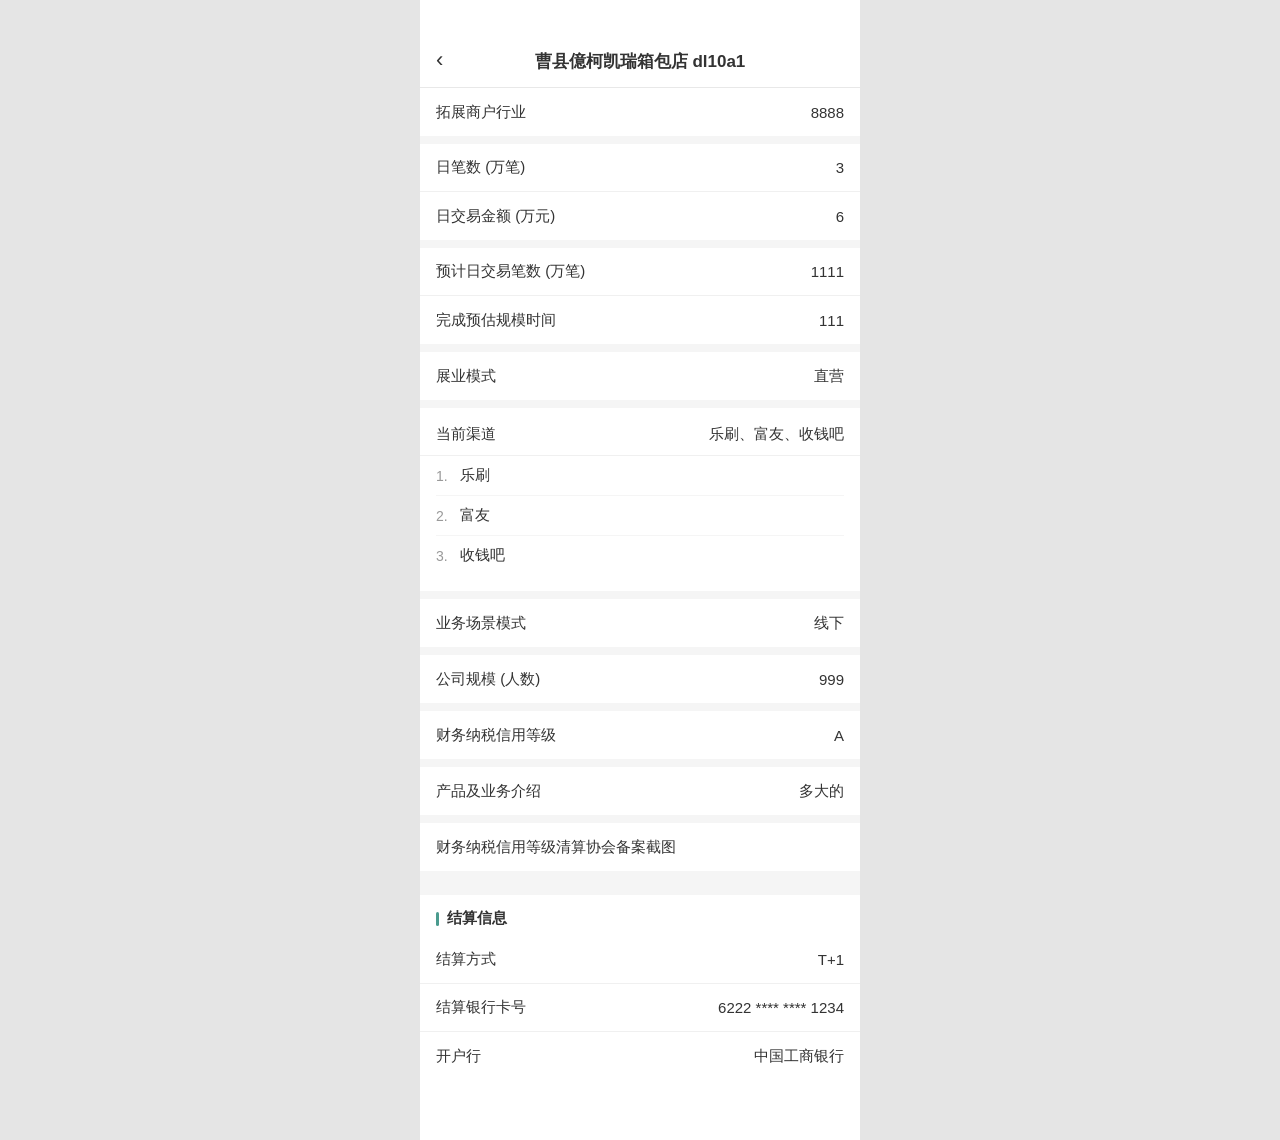
==== mobile-review.html @ 7aaad368 "feat: 新增审核页面原型(渠道平铺展示)并更新PRD" ====
<!DOCTYPE html>
<html lang="zh-CN">
<head>
  <meta charset="UTF-8" />
  <meta name="viewport" content="width=device-width, initial-scale=1.0, maximum-scale=1.0, user-scalable=no" />
  <title>当前渠道审核</title>
  <style>
    * { box-sizing: border-box; margin: 0; padding: 0; }
    body {
      font-family: -apple-system, BlinkMacSystemFont, "PingFang SC", "Microsoft YaHei", sans-serif;
      background: #e5e5e5;
      min-height: 100vh;
      display: flex;
      align-items: flex-start;
      justify-content: center;
      overflow-x: hidden;
    }

    .phone-frame {
      width: 100%;
      max-width: 440px;
      min-height: 100vh;
      background: #f5f5f5;
      position: relative;
      margin: 0 auto;
    }

    /* ========== 顶部导航 ========== */
    .navbar {
      height: 88px;
      background: #fff;
      display: flex;
      align-items: flex-end;
      justify-content: center;
      padding: 0 16px 14px;
      position: sticky;
      top: 0;
      z-index: 10;
      border-bottom: 0.5px solid #e8e8e8;
    }
    .navbar .nav-back {
      position: absolute;
      left: 16px;
      bottom: 14px;
      font-size: 22px;
      color: #333;
      cursor: pointer;
      width: 40px;
      text-align: left;
    }
    .navbar .nav-title {
      font-size: 17px;
      font-weight: 600;
      color: #333;
    }

    /* ========== 审核只读行 ========== */
    .review-section {
      background: #fff;
      margin-bottom: 8px;
    }
    .review-section-title {
      font-size: 14px;
      font-weight: 600;
      color: #333;
      padding: 14px 16px 8px;
    }
    .review-row {
      display: flex;
      align-items: center;
      padding: 14px 16px;
      border-bottom: 0.5px solid #f0f0f0;
      min-height: 48px;
    }
    .review-row:last-child { border-bottom: none; }
    .review-row .row-label {
      flex: 1;
      font-size: 15px;
      color: #333;
    }
    .review-row .row-value {
      font-size: 15px;
      color: #333;
      text-align: right;
      max-width: 55%;
      word-break: break-all;
    }

    /* ========== 渠道平铺展开区域 ========== */
    .channel-expanded {
      background: #fff;
      margin-bottom: 8px;
      padding-bottom: 4px;
    }
    .channel-expanded .review-row {
      padding-bottom: 8px;
    }
    .channel-expanded .channel-list {
      padding: 0 16px 12px;
    }
    .channel-expanded .channel-item {
      display: flex;
      align-items: center;
      padding: 10px 0;
      border-bottom: 0.5px solid #f5f5f5;
      font-size: 15px;
      color: #333;
    }
    .channel-expanded .channel-item:last-child {
      border-bottom: none;
    }
    .channel-expanded .channel-item .channel-index {
      width: 24px;
      color: #999;
      font-size: 14px;
      flex-shrink: 0;
    }
    .channel-expanded .channel-item .channel-name {
      flex: 1;
    }

    /* ========== 底部结算信息 ========== */
    .section-header {
      display: flex;
      align-items: center;
      padding: 14px 16px 8px;
    }
    .section-header .header-bar {
      width: 3px;
      height: 14px;
      background: #4A9B8E;
      border-radius: 2px;
      margin-right: 8px;
    }
    .section-header .header-text {
      font-size: 15px;
      font-weight: 600;
      color: #333;
    }
  </style>
</head>
<body>

<div class="phone-frame">
  <nav class="navbar">
    <div class="nav-back">‹</div>
    <div class="nav-title">曹县億柯凯瑞箱包店 dl10a1</div>
  </nav>

  <!-- 拓展商户行业 -->
  <div class="review-section">
    <div class="review-row">
      <div class="row-label">拓展商户行业</div>
      <div class="row-value">8888</div>
    </div>
  </div>

  <!-- 贵司存量数据 -->
  <div class="review-section">
    <div class="review-row">
      <div class="row-label">日笔数 (万笔)</div>
      <div class="row-value">3</div>
    </div>
    <div class="review-row">
      <div class="row-label">日交易金额 (万元)</div>
      <div class="row-value">6</div>
    </div>
  </div>

  <!-- 签约我司后预估数据 -->
  <div class="review-section">
    <div class="review-row">
      <div class="row-label">预计日交易笔数 (万笔)</div>
      <div class="row-value">1111</div>
    </div>
    <div class="review-row">
      <div class="row-label">完成预估规模时间</div>
      <div class="row-value">111</div>
    </div>
  </div>

  <!-- 展业模式 -->
  <div class="review-section">
    <div class="review-row">
      <div class="row-label">展业模式</div>
      <div class="row-value">直营</div>
    </div>
  </div>

  <!-- 当前渠道（平铺展开） -->
  <div class="channel-expanded">
    <div class="review-row">
      <div class="row-label">当前渠道</div>
      <div class="row-value">乐刷、富友、收钱吧</div>
    </div>
    <div class="channel-list">
      <div class="channel-item">
        <span class="channel-index">1.</span>
        <span class="channel-name">乐刷</span>
      </div>
      <div class="channel-item">
        <span class="channel-index">2.</span>
        <span class="channel-name">富友</span>
      </div>
      <div class="channel-item">
        <span class="channel-index">3.</span>
        <span class="channel-name">收钱吧</span>
      </div>
    </div>
  </div>

  <!-- 业务场景模式 -->
  <div class="review-section">
    <div class="review-row">
      <div class="row-label">业务场景模式</div>
      <div class="row-value">线下</div>
    </div>
  </div>

  <!-- 公司规模 -->
  <div class="review-section">
    <div class="review-row">
      <div class="row-label">公司规模 (人数)</div>
      <div class="row-value">999</div>
    </div>
  </div>

  <!-- 财务纳税信用等级 -->
  <div class="review-section">
    <div class="review-row">
      <div class="row-label">财务纳税信用等级</div>
      <div class="row-value">A</div>
    </div>
  </div>

  <!-- 产品及业务介绍 -->
  <div class="review-section">
    <div class="review-row">
      <div class="row-label">产品及业务介绍</div>
      <div class="row-value">多大的</div>
    </div>
  </div>

  <!-- 财务纳税信用等级清算协会备案截图 -->
  <div class="review-section">
    <div class="review-row">
      <div class="row-label">财务纳税信用等级清算协会备案截图</div>
      <div class="row-value"></div>
    </div>
  </div>

  <!-- 底部占位 -->
  <div style="height: 16px;"></div>

  <!-- 结算信息 -->
  <div class="review-section" style="margin-bottom: 0; padding-bottom: 60px;">
    <div class="section-header">
      <div class="header-bar"></div>
      <div class="header-text">结算信息</div>
    </div>
    <div class="review-row">
      <div class="row-label">结算方式</div>
      <div class="row-value">T+1</div>
    </div>
    <div class="review-row">
      <div class="row-label">结算银行卡号</div>
      <div class="row-value">6222 **** **** 1234</div>
    </div>
    <div class="review-row">
      <div class="row-label">开户行</div>
      <div class="row-value">中国工商银行</div>
    </div>
  </div>
</div>

</body>
</html>
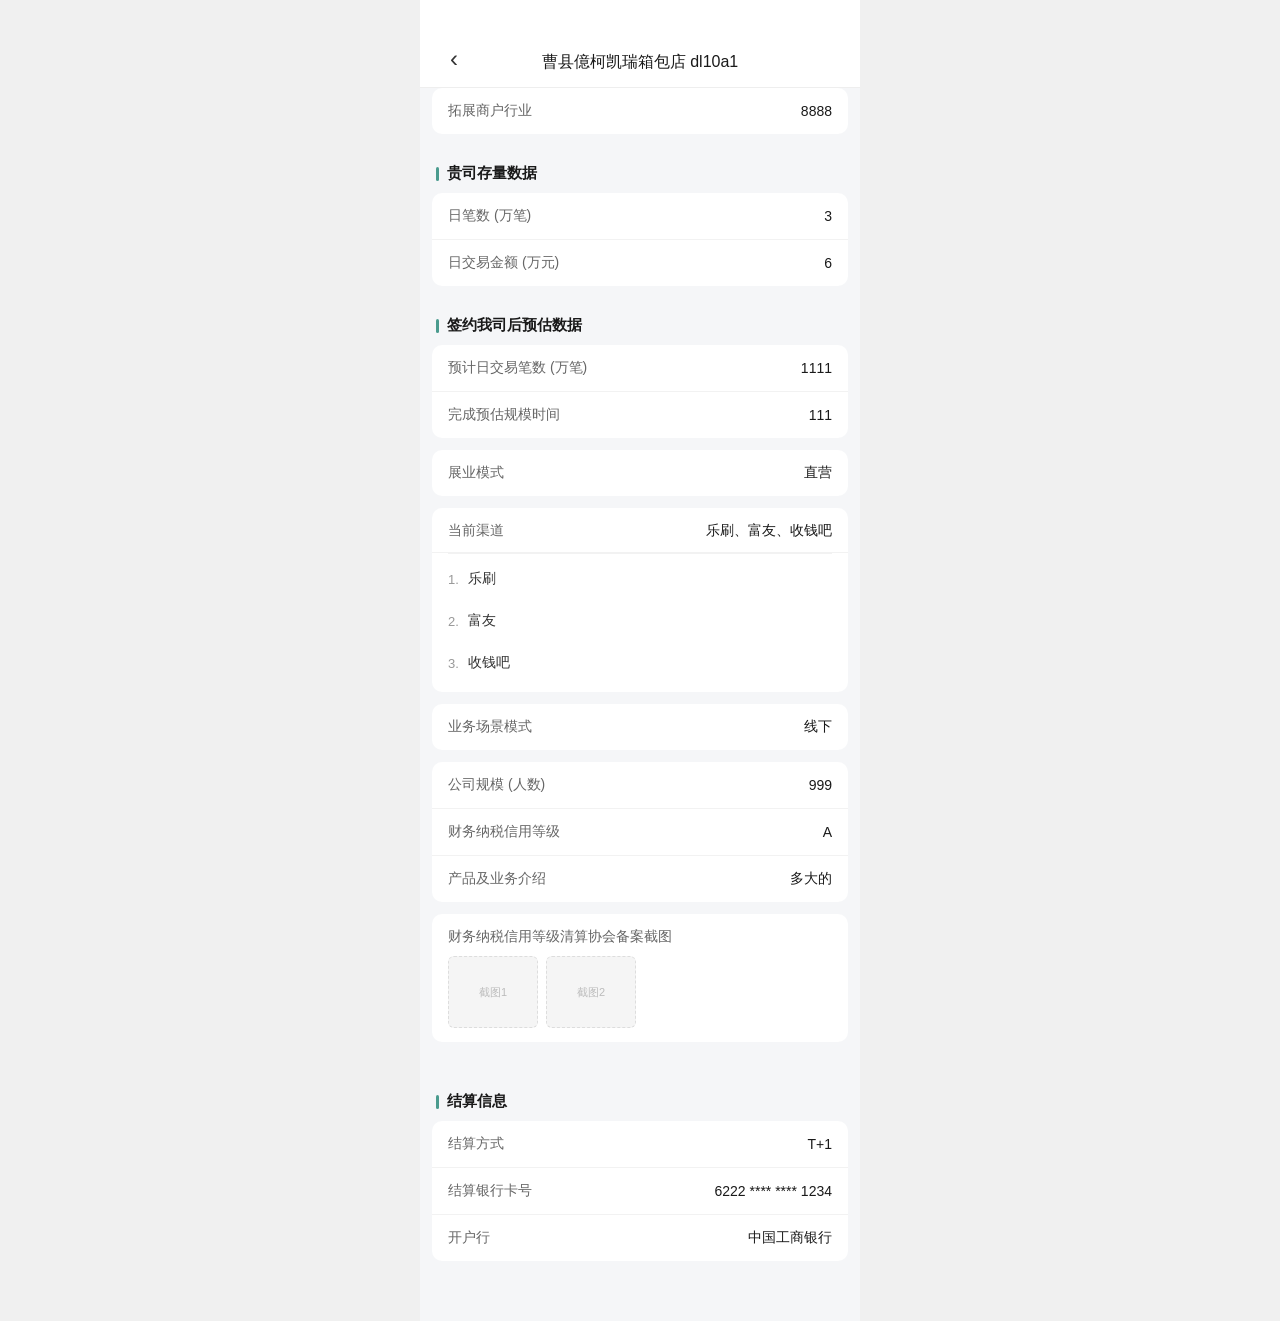
==== commit 566789f8: "style: 重新设计审核页面UI" ====
--- a/mobile-review.html
+++ b/mobile-review.html
@@ -6,23 +6,24 @@
   <title>当前渠道审核</title>
   <style>
     * { box-sizing: border-box; margin: 0; padding: 0; }
+
     body {
-      font-family: -apple-system, BlinkMacSystemFont, "PingFang SC", "Microsoft YaHei", sans-serif;
-      background: #e5e5e5;
+      font-family: -apple-system, BlinkMacSystemFont, "PingFang SC", "Helvetica Neue", "Microsoft YaHei", sans-serif;
+      background: #f0f0f0;
       min-height: 100vh;
       display: flex;
       align-items: flex-start;
       justify-content: center;
-      overflow-x: hidden;
     }
 
     .phone-frame {
       width: 100%;
       max-width: 440px;
       min-height: 100vh;
-      background: #f5f5f5;
+      background: #f5f6f8;
       position: relative;
       margin: 0 auto;
+      padding-bottom: 40px;
     }
 
     /* ========== 顶部导航 ========== */
@@ -36,241 +37,263 @@
       position: sticky;
       top: 0;
       z-index: 10;
-      border-bottom: 0.5px solid #e8e8e8;
+      border-bottom: 0.5px solid #eee;
     }
     .navbar .nav-back {
       position: absolute;
       left: 16px;
       bottom: 14px;
-      font-size: 22px;
+      font-size: 24px;
       color: #333;
       cursor: pointer;
-      width: 40px;
-      text-align: left;
+      width: 36px;
+      text-align: center;
     }
     .navbar .nav-title {
-      font-size: 17px;
-      font-weight: 600;
-      color: #333;
-    }
-
-    /* ========== 审核只读行 ========== */
-    .review-section {
-      background: #fff;
-      margin-bottom: 8px;
-    }
-    .review-section-title {
-      font-size: 14px;
-      font-weight: 600;
-      color: #333;
-      padding: 14px 16px 8px;
-    }
-    .review-row {
+      font-size: 16px;
+      font-weight: 500;
+      color: #1a1a1a;
+    }
+
+    /* ========== 区块标题 ========== */
+    .block-title {
       display: flex;
       align-items: center;
-      padding: 14px 16px;
-      border-bottom: 0.5px solid #f0f0f0;
-      min-height: 48px;
-    }
-    .review-row:last-child { border-bottom: none; }
-    .review-row .row-label {
-      flex: 1;
-      font-size: 15px;
-      color: #333;
-    }
-    .review-row .row-value {
-      font-size: 15px;
-      color: #333;
-      text-align: right;
-      max-width: 55%;
-      word-break: break-all;
-    }
-
-    /* ========== 渠道平铺展开区域 ========== */
-    .channel-expanded {
-      background: #fff;
-      margin-bottom: 8px;
-      padding-bottom: 4px;
-    }
-    .channel-expanded .review-row {
-      padding-bottom: 8px;
-    }
-    .channel-expanded .channel-list {
-      padding: 0 16px 12px;
-    }
-    .channel-expanded .channel-item {
-      display: flex;
-      align-items: center;
-      padding: 10px 0;
-      border-bottom: 0.5px solid #f5f5f5;
-      font-size: 15px;
-      color: #333;
-    }
-    .channel-expanded .channel-item:last-child {
-      border-bottom: none;
-    }
-    .channel-expanded .channel-item .channel-index {
-      width: 24px;
-      color: #999;
-      font-size: 14px;
-      flex-shrink: 0;
-    }
-    .channel-expanded .channel-item .channel-name {
-      flex: 1;
-    }
-
-    /* ========== 底部结算信息 ========== */
-    .section-header {
-      display: flex;
-      align-items: center;
-      padding: 14px 16px 8px;
-    }
-    .section-header .header-bar {
+      padding: 18px 16px 10px;
+    }
+    .block-title .bar {
       width: 3px;
       height: 14px;
       background: #4A9B8E;
       border-radius: 2px;
       margin-right: 8px;
-    }
-    .section-header .header-text {
+      flex-shrink: 0;
+    }
+    .block-title .text {
       font-size: 15px;
       font-weight: 600;
+      color: #1a1a1a;
+    }
+
+    /* ========== 卡片 ========== */
+    .card {
+      background: #fff;
+      margin: 0 12px 12px;
+      border-radius: 10px;
+      overflow: hidden;
+    }
+
+    /* ========== 信息行 ========== */
+    .info-row {
+      display: flex;
+      align-items: center;
+      padding: 14px 16px;
+      border-bottom: 0.5px solid #f2f2f2;
+    }
+    .info-row:last-child { border-bottom: none; }
+    .info-row .label {
+      flex: 1;
+      font-size: 14px;
+      color: #666;
+    }
+    .info-row .value {
+      font-size: 14px;
+      color: #1a1a1a;
+      text-align: right;
+      max-width: 50%;
+      word-break: break-all;
+    }
+
+    /* ========== 当前渠道 平铺区 ========== */
+    .channel-card {
+      background: #fff;
+      margin: 0 12px 12px;
+      border-radius: 10px;
+      overflow: hidden;
+    }
+    .channel-card .info-row {
+      padding-bottom: 12px;
+    }
+    .channel-card .info-row .value {
+      color: #1a1a1a;
+      font-weight: 500;
+    }
+
+    .channel-divider {
+      height: 1px;
+      background: #f2f2f2;
+      margin: 0 16px;
+    }
+
+    .channel-list {
+      padding: 4px 0 8px;
+    }
+    .channel-item {
+      display: flex;
+      align-items: center;
+      padding: 12px 16px;
+    }
+    .channel-item .c-num {
+      width: 20px;
+      font-size: 13px;
+      color: #999;
+      flex-shrink: 0;
+    }
+    .channel-item .c-name {
+      font-size: 14px;
       color: #333;
     }
+
+    /* ========== 截图区域 ========== */
+    .screenshot-row {
+      padding: 14px 16px;
+    }
+    .screenshot-row .label {
+      font-size: 14px;
+      color: #666;
+      margin-bottom: 10px;
+    }
+    .screenshot-placeholder {
+      display: flex;
+      gap: 8px;
+    }
+    .screenshot-thumb {
+      width: 90px;
+      height: 72px;
+      background: #f5f5f5;
+      border: 1px dashed #ddd;
+      border-radius: 6px;
+      display: flex;
+      align-items: center;
+      justify-content: center;
+      font-size: 11px;
+      color: #bbb;
+    }
+
+    /* ========== 底部占位 ========== */
+    .spacer { height: 20px; }
   </style>
 </head>
 <body>
 
 <div class="phone-frame">
+
+  <!-- 导航栏 -->
   <nav class="navbar">
     <div class="nav-back">‹</div>
     <div class="nav-title">曹县億柯凯瑞箱包店 dl10a1</div>
   </nav>
 
   <!-- 拓展商户行业 -->
-  <div class="review-section">
-    <div class="review-row">
-      <div class="row-label">拓展商户行业</div>
-      <div class="row-value">8888</div>
+  <div class="card">
+    <div class="info-row">
+      <div class="label">拓展商户行业</div>
+      <div class="value">8888</div>
     </div>
   </div>
 
   <!-- 贵司存量数据 -->
-  <div class="review-section">
-    <div class="review-row">
-      <div class="row-label">日笔数 (万笔)</div>
-      <div class="row-value">3</div>
-    </div>
-    <div class="review-row">
-      <div class="row-label">日交易金额 (万元)</div>
-      <div class="row-value">6</div>
+  <div class="block-title"><div class="bar"></div><div class="text">贵司存量数据</div></div>
+  <div class="card">
+    <div class="info-row">
+      <div class="label">日笔数 (万笔)</div>
+      <div class="value">3</div>
+    </div>
+    <div class="info-row">
+      <div class="label">日交易金额 (万元)</div>
+      <div class="value">6</div>
     </div>
   </div>
 
   <!-- 签约我司后预估数据 -->
-  <div class="review-section">
-    <div class="review-row">
-      <div class="row-label">预计日交易笔数 (万笔)</div>
-      <div class="row-value">1111</div>
-    </div>
-    <div class="review-row">
-      <div class="row-label">完成预估规模时间</div>
-      <div class="row-value">111</div>
+  <div class="block-title"><div class="bar"></div><div class="text">签约我司后预估数据</div></div>
+  <div class="card">
+    <div class="info-row">
+      <div class="label">预计日交易笔数 (万笔)</div>
+      <div class="value">1111</div>
+    </div>
+    <div class="info-row">
+      <div class="label">完成预估规模时间</div>
+      <div class="value">111</div>
     </div>
   </div>
 
   <!-- 展业模式 -->
-  <div class="review-section">
-    <div class="review-row">
-      <div class="row-label">展业模式</div>
-      <div class="row-value">直营</div>
+  <div class="card">
+    <div class="info-row">
+      <div class="label">展业模式</div>
+      <div class="value">直营</div>
     </div>
   </div>
 
   <!-- 当前渠道（平铺展开） -->
-  <div class="channel-expanded">
-    <div class="review-row">
-      <div class="row-label">当前渠道</div>
-      <div class="row-value">乐刷、富友、收钱吧</div>
-    </div>
+  <div class="channel-card">
+    <div class="info-row">
+      <div class="label">当前渠道</div>
+      <div class="value">乐刷、富友、收钱吧</div>
+    </div>
+    <div class="channel-divider"></div>
     <div class="channel-list">
-      <div class="channel-item">
-        <span class="channel-index">1.</span>
-        <span class="channel-name">乐刷</span>
+      <div class="channel-item"><span class="c-num">1.</span><span class="c-name">乐刷</span></div>
+      <div class="channel-item"><span class="c-num">2.</span><span class="c-name">富友</span></div>
+      <div class="channel-item"><span class="c-num">3.</span><span class="c-name">收钱吧</span></div>
+    </div>
+  </div>
+
+  <!-- 业务场景模式 -->
+  <div class="card">
+    <div class="info-row">
+      <div class="label">业务场景模式</div>
+      <div class="value">线下</div>
+    </div>
+  </div>
+
+  <!-- 公司规模 + 信用等级 + 业务介绍 -->
+  <div class="card">
+    <div class="info-row">
+      <div class="label">公司规模 (人数)</div>
+      <div class="value">999</div>
+    </div>
+    <div class="info-row">
+      <div class="label">财务纳税信用等级</div>
+      <div class="value">A</div>
+    </div>
+    <div class="info-row">
+      <div class="label">产品及业务介绍</div>
+      <div class="value">多大的</div>
+    </div>
+  </div>
+
+  <!-- 截图 -->
+  <div class="card">
+    <div class="screenshot-row">
+      <div class="label">财务纳税信用等级清算协会备案截图</div>
+      <div class="screenshot-placeholder">
+        <div class="screenshot-thumb">截图1</div>
+        <div class="screenshot-thumb">截图2</div>
       </div>
-      <div class="channel-item">
-        <span class="channel-index">2.</span>
-        <span class="channel-name">富友</span>
-      </div>
-      <div class="channel-item">
-        <span class="channel-index">3.</span>
-        <span class="channel-name">收钱吧</span>
-      </div>
-    </div>
-  </div>
-
-  <!-- 业务场景模式 -->
-  <div class="review-section">
-    <div class="review-row">
-      <div class="row-label">业务场景模式</div>
-      <div class="row-value">线下</div>
-    </div>
-  </div>
-
-  <!-- 公司规模 -->
-  <div class="review-section">
-    <div class="review-row">
-      <div class="row-label">公司规模 (人数)</div>
-      <div class="row-value">999</div>
-    </div>
-  </div>
-
-  <!-- 财务纳税信用等级 -->
-  <div class="review-section">
-    <div class="review-row">
-      <div class="row-label">财务纳税信用等级</div>
-      <div class="row-value">A</div>
-    </div>
-  </div>
-
-  <!-- 产品及业务介绍 -->
-  <div class="review-section">
-    <div class="review-row">
-      <div class="row-label">产品及业务介绍</div>
-      <div class="row-value">多大的</div>
-    </div>
-  </div>
-
-  <!-- 财务纳税信用等级清算协会备案截图 -->
-  <div class="review-section">
-    <div class="review-row">
-      <div class="row-label">财务纳税信用等级清算协会备案截图</div>
-      <div class="row-value"></div>
-    </div>
-  </div>
-
-  <!-- 底部占位 -->
-  <div style="height: 16px;"></div>
+    </div>
+  </div>
+
+  <div class="spacer"></div>
 
   <!-- 结算信息 -->
-  <div class="review-section" style="margin-bottom: 0; padding-bottom: 60px;">
-    <div class="section-header">
-      <div class="header-bar"></div>
-      <div class="header-text">结算信息</div>
-    </div>
-    <div class="review-row">
-      <div class="row-label">结算方式</div>
-      <div class="row-value">T+1</div>
-    </div>
-    <div class="review-row">
-      <div class="row-label">结算银行卡号</div>
-      <div class="row-value">6222 **** **** 1234</div>
-    </div>
-    <div class="review-row">
-      <div class="row-label">开户行</div>
-      <div class="row-value">中国工商银行</div>
-    </div>
-  </div>
+  <div class="block-title"><div class="bar"></div><div class="text">结算信息</div></div>
+  <div class="card" style="margin-bottom: 20px;">
+    <div class="info-row">
+      <div class="label">结算方式</div>
+      <div class="value">T+1</div>
+    </div>
+    <div class="info-row">
+      <div class="label">结算银行卡号</div>
+      <div class="value">6222 **** **** 1234</div>
+    </div>
+    <div class="info-row">
+      <div class="label">开户行</div>
+      <div class="value">中国工商银行</div>
+    </div>
+  </div>
+
 </div>
 
 </body>
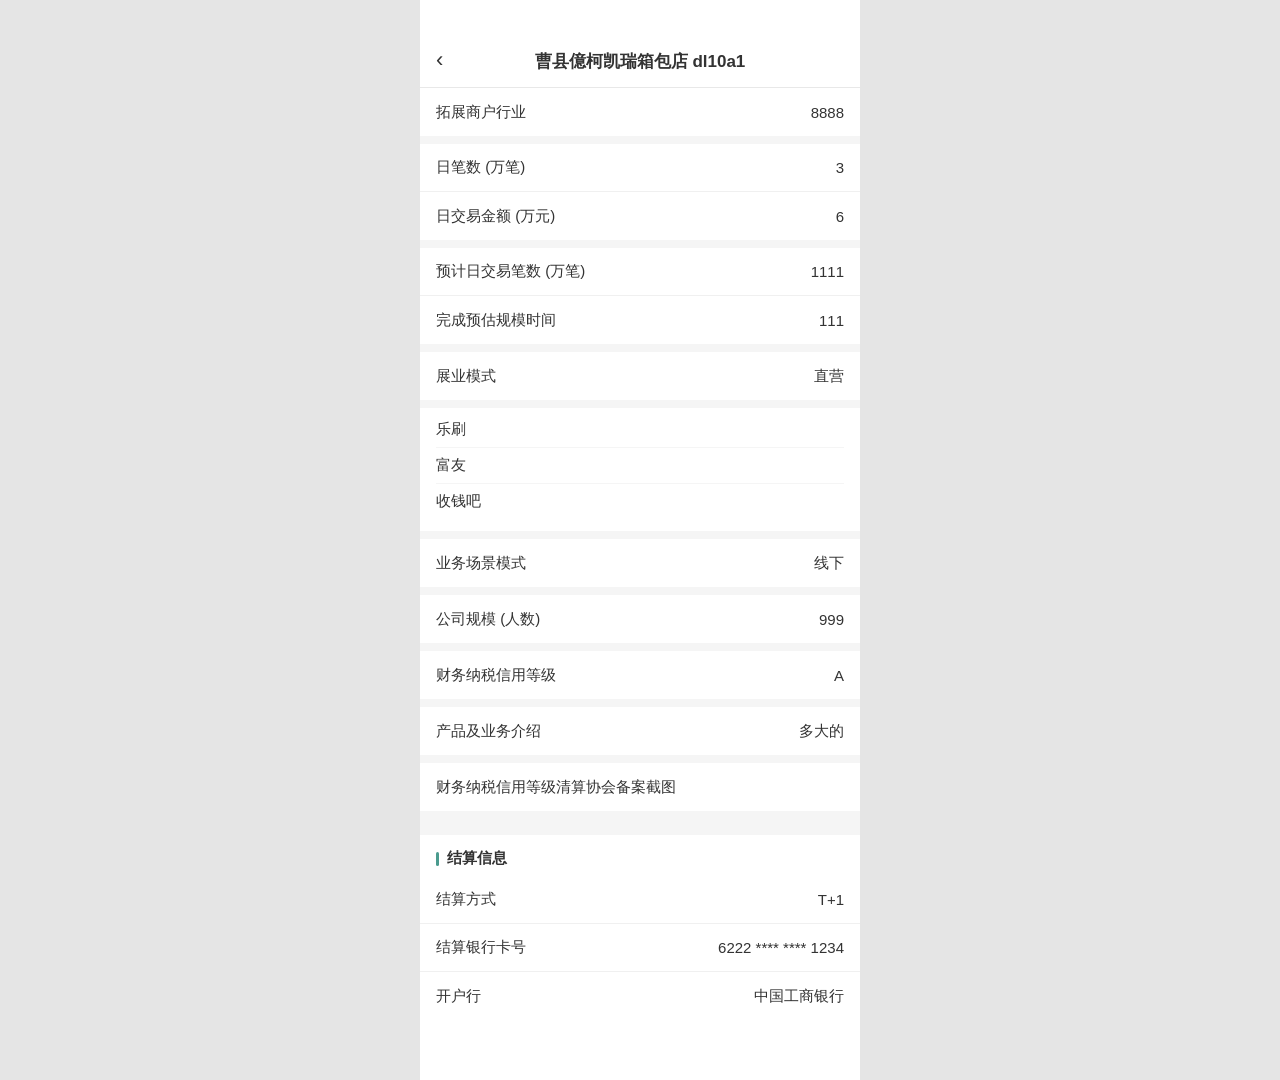
==== commit 15b0a1bc: "style: 简化审核页面UI，只改当前渠道平铺展示" ====
--- a/mobile-review.html
+++ b/mobile-review.html
@@ -6,24 +6,23 @@
   <title>当前渠道审核</title>
   <style>
     * { box-sizing: border-box; margin: 0; padding: 0; }
-
     body {
-      font-family: -apple-system, BlinkMacSystemFont, "PingFang SC", "Helvetica Neue", "Microsoft YaHei", sans-serif;
-      background: #f0f0f0;
+      font-family: -apple-system, BlinkMacSystemFont, "PingFang SC", "Microsoft YaHei", sans-serif;
+      background: #e5e5e5;
       min-height: 100vh;
       display: flex;
       align-items: flex-start;
       justify-content: center;
+      overflow-x: hidden;
     }
 
     .phone-frame {
       width: 100%;
       max-width: 440px;
       min-height: 100vh;
-      background: #f5f6f8;
+      background: #f5f5f5;
       position: relative;
       margin: 0 auto;
-      padding-bottom: 40px;
     }
 
     /* ========== 顶部导航 ========== */
@@ -37,263 +36,207 @@
       position: sticky;
       top: 0;
       z-index: 10;
-      border-bottom: 0.5px solid #eee;
+      border-bottom: 0.5px solid #e8e8e8;
     }
     .navbar .nav-back {
       position: absolute;
       left: 16px;
       bottom: 14px;
-      font-size: 24px;
+      font-size: 22px;
       color: #333;
       cursor: pointer;
-      width: 36px;
-      text-align: center;
+      width: 40px;
+      text-align: left;
     }
     .navbar .nav-title {
-      font-size: 16px;
-      font-weight: 500;
-      color: #1a1a1a;
-    }
-
-    /* ========== 区块标题 ========== */
-    .block-title {
+      font-size: 17px;
+      font-weight: 600;
+      color: #333;
+    }
+
+    /* ========== 审核只读行 ========== */
+    .review-section {
+      background: #fff;
+      margin-bottom: 8px;
+    }
+    .review-row {
       display: flex;
       align-items: center;
-      padding: 18px 16px 10px;
-    }
-    .block-title .bar {
+      padding: 14px 16px;
+      border-bottom: 0.5px solid #f0f0f0;
+      min-height: 48px;
+    }
+    .review-row:last-child { border-bottom: none; }
+    .review-row .row-label {
+      flex: 1;
+      font-size: 15px;
+      color: #333;
+    }
+    .review-row .row-value {
+      font-size: 15px;
+      color: #333;
+      text-align: right;
+      max-width: 55%;
+      word-break: break-all;
+    }
+
+    /* ========== 渠道平铺展示区域 ========== */
+    .channel-expanded {
+      background: #fff;
+      margin-bottom: 8px;
+    }
+    .channel-expanded .channel-list {
+      padding: 4px 16px 12px;
+    }
+    .channel-expanded .channel-item {
+      padding: 8px 0;
+      border-bottom: 0.5px solid #f5f5f5;
+      font-size: 15px;
+      color: #333;
+    }
+    .channel-expanded .channel-item:last-child {
+      border-bottom: none;
+    }
+
+    /* ========== 底部结算信息 ========== */
+    .section-header {
+      display: flex;
+      align-items: center;
+      padding: 14px 16px 8px;
+    }
+    .section-header .header-bar {
       width: 3px;
       height: 14px;
       background: #4A9B8E;
       border-radius: 2px;
       margin-right: 8px;
-      flex-shrink: 0;
-    }
-    .block-title .text {
+    }
+    .section-header .header-text {
       font-size: 15px;
       font-weight: 600;
-      color: #1a1a1a;
-    }
-
-    /* ========== 卡片 ========== */
-    .card {
-      background: #fff;
-      margin: 0 12px 12px;
-      border-radius: 10px;
-      overflow: hidden;
-    }
-
-    /* ========== 信息行 ========== */
-    .info-row {
-      display: flex;
-      align-items: center;
-      padding: 14px 16px;
-      border-bottom: 0.5px solid #f2f2f2;
-    }
-    .info-row:last-child { border-bottom: none; }
-    .info-row .label {
-      flex: 1;
-      font-size: 14px;
-      color: #666;
-    }
-    .info-row .value {
-      font-size: 14px;
-      color: #1a1a1a;
-      text-align: right;
-      max-width: 50%;
-      word-break: break-all;
-    }
-
-    /* ========== 当前渠道 平铺区 ========== */
-    .channel-card {
-      background: #fff;
-      margin: 0 12px 12px;
-      border-radius: 10px;
-      overflow: hidden;
-    }
-    .channel-card .info-row {
-      padding-bottom: 12px;
-    }
-    .channel-card .info-row .value {
-      color: #1a1a1a;
-      font-weight: 500;
-    }
-
-    .channel-divider {
-      height: 1px;
-      background: #f2f2f2;
-      margin: 0 16px;
-    }
-
-    .channel-list {
-      padding: 4px 0 8px;
-    }
-    .channel-item {
-      display: flex;
-      align-items: center;
-      padding: 12px 16px;
-    }
-    .channel-item .c-num {
-      width: 20px;
-      font-size: 13px;
-      color: #999;
-      flex-shrink: 0;
-    }
-    .channel-item .c-name {
-      font-size: 14px;
-      color: #333;
-    }
-
-    /* ========== 截图区域 ========== */
-    .screenshot-row {
-      padding: 14px 16px;
-    }
-    .screenshot-row .label {
-      font-size: 14px;
-      color: #666;
-      margin-bottom: 10px;
-    }
-    .screenshot-placeholder {
-      display: flex;
-      gap: 8px;
-    }
-    .screenshot-thumb {
-      width: 90px;
-      height: 72px;
-      background: #f5f5f5;
-      border: 1px dashed #ddd;
-      border-radius: 6px;
-      display: flex;
-      align-items: center;
-      justify-content: center;
-      font-size: 11px;
-      color: #bbb;
-    }
-
-    /* ========== 底部占位 ========== */
-    .spacer { height: 20px; }
+      color: #333;
+    }
   </style>
 </head>
 <body>
 
 <div class="phone-frame">
-
-  <!-- 导航栏 -->
   <nav class="navbar">
     <div class="nav-back">‹</div>
     <div class="nav-title">曹县億柯凯瑞箱包店 dl10a1</div>
   </nav>
 
   <!-- 拓展商户行业 -->
-  <div class="card">
-    <div class="info-row">
-      <div class="label">拓展商户行业</div>
-      <div class="value">8888</div>
+  <div class="review-section">
+    <div class="review-row">
+      <div class="row-label">拓展商户行业</div>
+      <div class="row-value">8888</div>
     </div>
   </div>
 
   <!-- 贵司存量数据 -->
-  <div class="block-title"><div class="bar"></div><div class="text">贵司存量数据</div></div>
-  <div class="card">
-    <div class="info-row">
-      <div class="label">日笔数 (万笔)</div>
-      <div class="value">3</div>
-    </div>
-    <div class="info-row">
-      <div class="label">日交易金额 (万元)</div>
-      <div class="value">6</div>
+  <div class="review-section">
+    <div class="review-row">
+      <div class="row-label">日笔数 (万笔)</div>
+      <div class="row-value">3</div>
+    </div>
+    <div class="review-row">
+      <div class="row-label">日交易金额 (万元)</div>
+      <div class="row-value">6</div>
     </div>
   </div>
 
   <!-- 签约我司后预估数据 -->
-  <div class="block-title"><div class="bar"></div><div class="text">签约我司后预估数据</div></div>
-  <div class="card">
-    <div class="info-row">
-      <div class="label">预计日交易笔数 (万笔)</div>
-      <div class="value">1111</div>
-    </div>
-    <div class="info-row">
-      <div class="label">完成预估规模时间</div>
-      <div class="value">111</div>
+  <div class="review-section">
+    <div class="review-row">
+      <div class="row-label">预计日交易笔数 (万笔)</div>
+      <div class="row-value">1111</div>
+    </div>
+    <div class="review-row">
+      <div class="row-label">完成预估规模时间</div>
+      <div class="row-value">111</div>
     </div>
   </div>
 
   <!-- 展业模式 -->
-  <div class="card">
-    <div class="info-row">
-      <div class="label">展业模式</div>
-      <div class="value">直营</div>
-    </div>
-  </div>
-
-  <!-- 当前渠道（平铺展开） -->
-  <div class="channel-card">
-    <div class="info-row">
-      <div class="label">当前渠道</div>
-      <div class="value">乐刷、富友、收钱吧</div>
-    </div>
-    <div class="channel-divider"></div>
+  <div class="review-section">
+    <div class="review-row">
+      <div class="row-label">展业模式</div>
+      <div class="row-value">直营</div>
+    </div>
+  </div>
+
+  <!-- 当前渠道（平铺展示） -->
+  <div class="channel-expanded">
     <div class="channel-list">
-      <div class="channel-item"><span class="c-num">1.</span><span class="c-name">乐刷</span></div>
-      <div class="channel-item"><span class="c-num">2.</span><span class="c-name">富友</span></div>
-      <div class="channel-item"><span class="c-num">3.</span><span class="c-name">收钱吧</span></div>
+      <div class="channel-item">乐刷</div>
+      <div class="channel-item">富友</div>
+      <div class="channel-item">收钱吧</div>
     </div>
   </div>
 
   <!-- 业务场景模式 -->
-  <div class="card">
-    <div class="info-row">
-      <div class="label">业务场景模式</div>
-      <div class="value">线下</div>
-    </div>
-  </div>
-
-  <!-- 公司规模 + 信用等级 + 业务介绍 -->
-  <div class="card">
-    <div class="info-row">
-      <div class="label">公司规模 (人数)</div>
-      <div class="value">999</div>
-    </div>
-    <div class="info-row">
-      <div class="label">财务纳税信用等级</div>
-      <div class="value">A</div>
-    </div>
-    <div class="info-row">
-      <div class="label">产品及业务介绍</div>
-      <div class="value">多大的</div>
-    </div>
-  </div>
-
-  <!-- 截图 -->
-  <div class="card">
-    <div class="screenshot-row">
-      <div class="label">财务纳税信用等级清算协会备案截图</div>
-      <div class="screenshot-placeholder">
-        <div class="screenshot-thumb">截图1</div>
-        <div class="screenshot-thumb">截图2</div>
-      </div>
-    </div>
-  </div>
-
-  <div class="spacer"></div>
+  <div class="review-section">
+    <div class="review-row">
+      <div class="row-label">业务场景模式</div>
+      <div class="row-value">线下</div>
+    </div>
+  </div>
+
+  <!-- 公司规模 -->
+  <div class="review-section">
+    <div class="review-row">
+      <div class="row-label">公司规模 (人数)</div>
+      <div class="row-value">999</div>
+    </div>
+  </div>
+
+  <!-- 财务纳税信用等级 -->
+  <div class="review-section">
+    <div class="review-row">
+      <div class="row-label">财务纳税信用等级</div>
+      <div class="row-value">A</div>
+    </div>
+  </div>
+
+  <!-- 产品及业务介绍 -->
+  <div class="review-section">
+    <div class="review-row">
+      <div class="row-label">产品及业务介绍</div>
+      <div class="row-value">多大的</div>
+    </div>
+  </div>
+
+  <!-- 财务纳税信用等级清算协会备案截图 -->
+  <div class="review-section">
+    <div class="review-row">
+      <div class="row-label">财务纳税信用等级清算协会备案截图</div>
+      <div class="row-value"></div>
+    </div>
+  </div>
+
+  <!-- 底部占位 -->
+  <div style="height: 16px;"></div>
 
   <!-- 结算信息 -->
-  <div class="block-title"><div class="bar"></div><div class="text">结算信息</div></div>
-  <div class="card" style="margin-bottom: 20px;">
-    <div class="info-row">
-      <div class="label">结算方式</div>
-      <div class="value">T+1</div>
-    </div>
-    <div class="info-row">
-      <div class="label">结算银行卡号</div>
-      <div class="value">6222 **** **** 1234</div>
-    </div>
-    <div class="info-row">
-      <div class="label">开户行</div>
-      <div class="value">中国工商银行</div>
-    </div>
-  </div>
-
+  <div class="review-section" style="margin-bottom: 0; padding-bottom: 60px;">
+    <div class="section-header">
+      <div class="header-bar"></div>
+      <div class="header-text">结算信息</div>
+    </div>
+    <div class="review-row">
+      <div class="row-label">结算方式</div>
+      <div class="row-value">T+1</div>
+    </div>
+    <div class="review-row">
+      <div class="row-label">结算银行卡号</div>
+      <div class="row-value">6222 **** **** 1234</div>
+    </div>
+    <div class="review-row">
+      <div class="row-label">开户行</div>
+      <div class="row-value">中国工商银行</div>
+    </div>
+  </div>
 </div>
 
 </body>
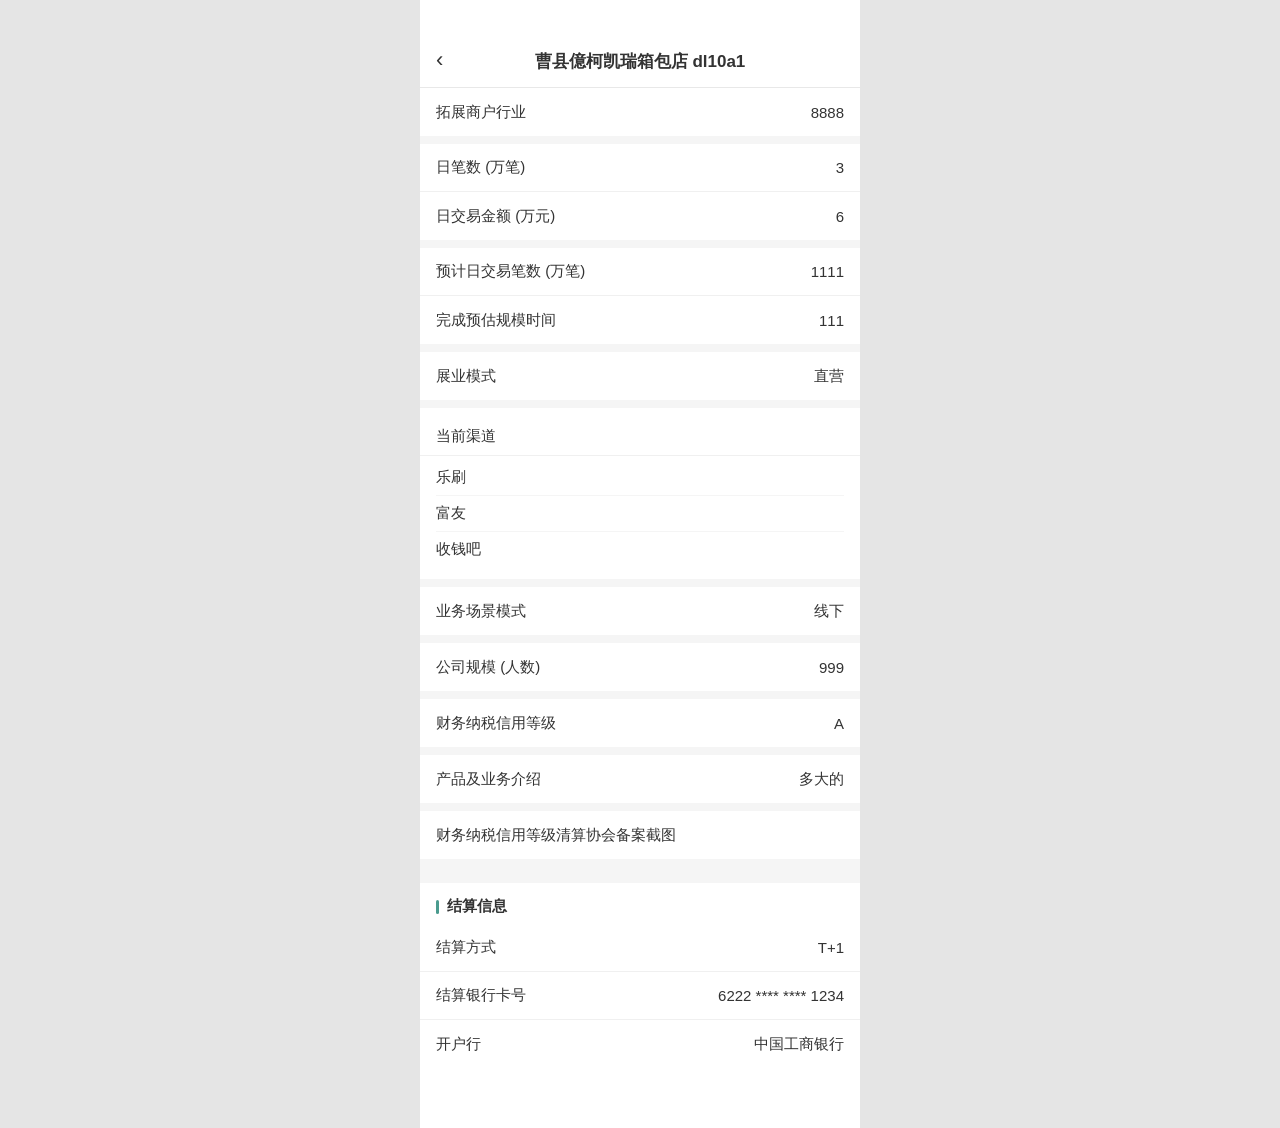
==== commit 53b912c5: "fix: 当前渠道右侧不展示，仅在下方列表展示" ====
--- a/mobile-review.html
+++ b/mobile-review.html
@@ -168,6 +168,9 @@
 
   <!-- 当前渠道（平铺展示） -->
   <div class="channel-expanded">
+    <div class="review-row" style="padding-bottom:4px;">
+      <div class="row-label">当前渠道</div>
+    </div>
     <div class="channel-list">
       <div class="channel-item">乐刷</div>
       <div class="channel-item">富友</div>
